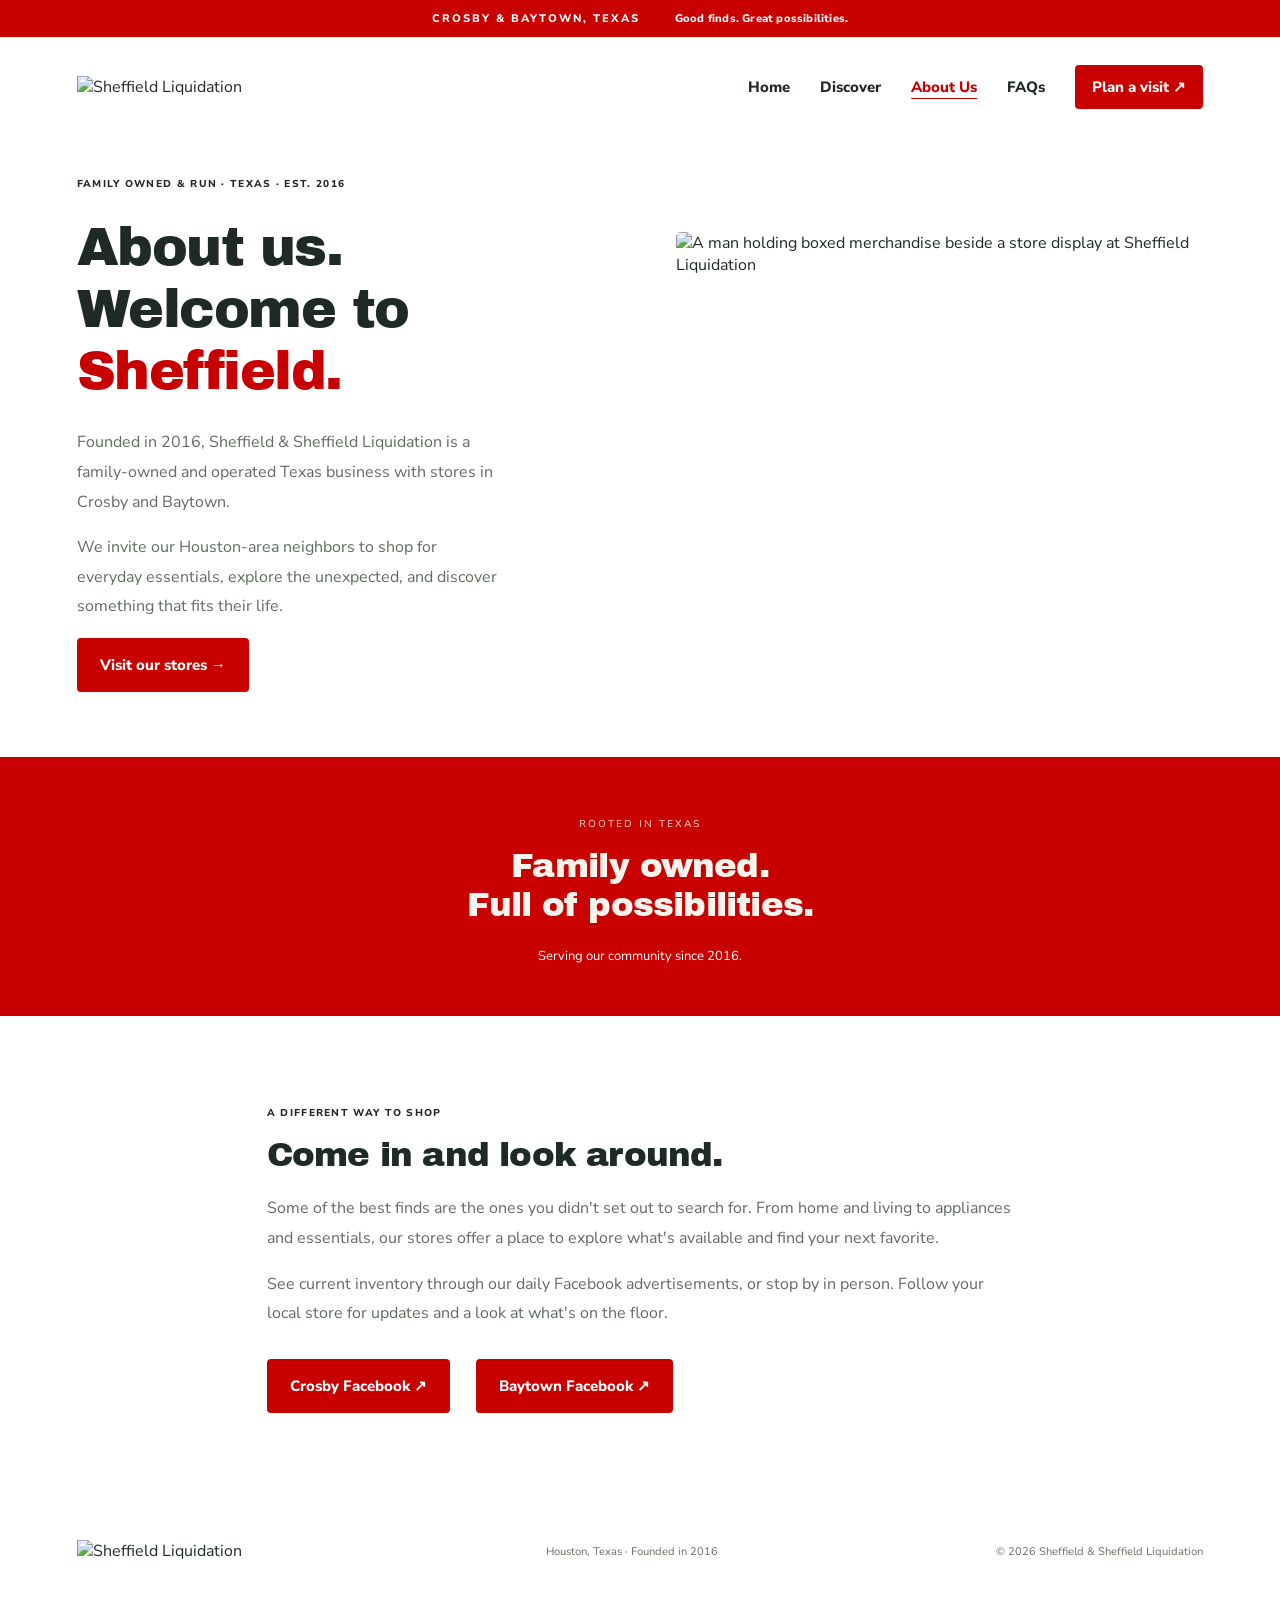
==== about.html @ 24d49e47 "Add Sheffield Liquidation website" ====
<!doctype html>
<html lang="en">
<head>
  <meta charset="UTF-8">
  <meta name="viewport" content="width=device-width, initial-scale=1">
  <meta name="description" content="Meet Sheffield &amp; Sheffield Liquidation, a family-owned Texas business founded in 2016 with stores in Crosby and Baytown.">
  <title>About Us | Sheffield &amp; Sheffield Liquidation</title>
  <link rel="stylesheet" href="styles.css">
</head>
<body>
  <div class="announcement">CROSBY &amp; BAYTOWN, TEXAS <span>Good finds. Great possibilities.</span></div>
  <header class="header">
    <a class="brand" href="index.html" aria-label="Sheffield and Sheffield home"><img src="assets/sheffield-retro-logo.png" alt="Sheffield Liquidation" class="brand-logo"></a>
    <button class="menu-toggle" aria-expanded="false" aria-controls="navigation">Menu</button>
    <nav id="navigation" aria-label="Main navigation"><a href="index.html">Home</a><a href="index.html#discover">Discover</a><a href="about.html" aria-current="page">About Us</a><a href="faq.html">FAQs</a><a class="button small" href="index.html#visit">Plan a visit ↗</a></nav>
  </header>
  <main>
    <section class="hero">
      <div class="hero-copy">
        <p class="eyebrow">FAMILY OWNED &amp; RUN · TEXAS · EST. 2016</p>
        <h1>About us.<br>Welcome to <em>Sheffield.</em></h1>
        <p class="intro">Founded in 2016, Sheffield &amp; Sheffield Liquidation is a family-owned and operated Texas business with stores in Crosby and Baytown.</p>
        <p class="intro">We invite our Houston-area neighbors to shop for everyday essentials, explore the unexpected, and discover something that fits their life.</p>
        <a class="button" href="index.html#visit">Visit our stores →</a>
      </div>
      <div class="hero-art hero-photo"><img src="assets/about-us.jpg" alt="A man holding boxed merchandise beside a store display at Sheffield Liquidation" width="1080" height="1440" fetchpriority="high" style="object-position:center 60%"></div>
    </section>
    <section class="statement"><p>ROOTED IN TEXAS</p><h2>Family owned.<br>Full of possibilities.</h2><span>Serving our community since 2016.</span></section>
    <section class="section about-story">
      <p class="eyebrow">A DIFFERENT WAY TO SHOP</p>
      <h2>Come in and look around.</h2>
      <p>Some of the best finds are the ones you didn't set out to search for. From home and living to appliances and essentials, our stores offer a place to explore what's available and find your next favorite.</p>
      <p>See current inventory through our daily Facebook advertisements, or stop by in person. Follow your local store for updates and a look at what's on the floor.</p>
      <div class="actions"><a class="button" href="https://www.facebook.com/ssliquidation/" target="_blank" rel="noopener noreferrer">Crosby Facebook ↗</a><a class="button" href="https://www.facebook.com/ssliquidationbaytown/" target="_blank" rel="noopener noreferrer">Baytown Facebook ↗</a></div>
    </section>
  </main>
  <footer><a class="brand" href="index.html"><img src="assets/sheffield-retro-logo.png" alt="Sheffield Liquidation" class="brand-logo"></a><p>Houston, Texas · Founded in 2016</p><small>© <span id="year"></span> Sheffield &amp; Sheffield Liquidation</small></footer>
  <script src="script.js"></script>
</body>
</html>
---- styles.css ----
@import url('https://fonts.googleapis.com/css2?family=Archivo+Black&family=Nunito+Sans:wght@400;600;700;800&display=swap');
:root{--ink:#202a24;--paper:#f6f4ec;--green:#315843;--lime:#d8ea72;--line:#d9dcd2}*{box-sizing:border-box}html{scroll-behavior:smooth;scroll-padding-top:90px}body{margin:0;background:var(--paper);color:var(--ink);font-family:'DM Sans',sans-serif}a{color:inherit;text-decoration:none}button{font:inherit}.announcement{background:var(--green);color:white;text-align:center;padding:11px 20px;font-size:11px;letter-spacing:2px}.announcement span{margin-left:30px;letter-spacing:.2px}.header{display:flex;align-items:center;justify-content:space-between;max-width:1440px;margin:auto;padding:28px 6%}.brand{display:block}.brand strong{font-size:19px;letter-spacing:-.8px}.brand strong span{font-weight:400}.brand small{display:block;font-size:10px;letter-spacing:5px;margin-top:5px}nav{display:flex;align-items:center;gap:30px;font-size:13px}.button{display:inline-flex;align-items:center;gap:45px;padding:17px 23px;background:var(--green);color:white;border-radius:4px;font-size:14px;font-weight:600}.button:hover{background:#000000}.button.small{padding:12px 17px}.menu-toggle{display:none}.hero{max-width:1440px;margin:auto;display:grid;grid-template-columns:1.05fr 1fr;min-height:570px;padding:30px 6% 65px;gap:45px;align-items:center}.eyebrow{font-size:10px;letter-spacing:2px;font-weight:700}.hero h1{font-family:Manrope,sans-serif;font-size:clamp(40px,4.5vw,68px);line-height:1.09;letter-spacing:-3px;margin:26px 0}.hero h1 em{font-style:normal;color:var(--green)}.intro{max-width:420px;font-size:16px;line-height:1.8;color:#626b62}.actions{display:flex;gap:26px;align-items:center;margin-top:30px}.text-link{font-size:13px;border-bottom:1px solid var(--green);padding-bottom:5px}.hero-note{font-size:11px;color:#70786d;margin-top:35px}.hero-art{min-height:465px;background:#dce4d2;position:relative;overflow:hidden;border-radius:5px}.art-grid{position:absolute;inset:0;background-image:linear-gradient(#ffffff40 1px,transparent 1px),linear-gradient(90deg,#ffffff40 1px,transparent 1px);background-size:48px 48px}.orbit{position:absolute;width:380px;height:380px;border:1px solid #abbf9d;border-radius:50%;left:35px;top:35px}.art-label{position:absolute;left:25px;top:25px;font-size:26px;font-weight:800;letter-spacing:-1px;line-height:1.05}.art-label span{display:block;font-size:9px;letter-spacing:2px;font-weight:500;margin-top:15px}.circle-label{position:absolute;right:19px;bottom:21px;background:var(--lime);width:110px;height:110px;display:grid;place-content:center;border-radius:50%;text-align:center;font-size:9px;line-height:1.7;transform:rotate(12deg)}.box{position:absolute;background:#bd8d5c;box-shadow:inset -20px 0 #a87748,8px 12px 18px #3d513324}.box-one{width:148px;height:120px;left:47px;bottom:43px;transform:rotate(-7deg)}.box span{display:block;margin:38px 30px;border:1px solid #6d4e30;padding:8px;color:#63452e;font-weight:bold}.box-two{width:92px;height:74px;left:68px;bottom:165px;transform:rotate(5deg)}.box:before{content:'';position:absolute;left:46%;width:14px;height:100%;background:#d6b07c}.chair{position:absolute;width:185px;height:205px;left:43%;top:145px;transform:rotate(-8deg)}.chair i{position:absolute;background:#e7a25d;width:148px;height:117px;top:0;left:10px;border-radius:55px 55px 18px 18px;box-shadow:inset -10px 0 #c9823c}.chair b{position:absolute;background:#db914e;width:173px;height:48px;top:102px;border-radius:15px;box-shadow:0 10px 0 #b6753f}.chair span{position:absolute;top:145px;left:15px;width:10px;height:58px;background:#574d39;box-shadow:135px 0 #574d39}.lamp{position:absolute;right:31px;top:68px}.lamp i{display:block;width:87px;height:70px;background:#f5f1d9;clip-path:polygon(25% 0,75% 0,100% 100%,0 100%)}.lamp b{display:block;width:5px;height:185px;background:#6a7156;margin:auto}.lamp b:after{content:'';position:absolute;width:67px;height:9px;background:#6a7156;bottom:0;left:10px;border-radius:50%}.plant{position:absolute;left:27px;bottom:48px}.plant span{display:block;width:43px;height:50px;background:#e8dfbf;clip-path:polygon(0 0,100% 0,82% 100%,18% 100%)}.plant i,.plant b{position:absolute;width:30px;height:80px;bottom:35px;background:#537b4e;border-radius:100% 0;transform:rotate(-28deg)}.plant b{left:24px;transform:rotate(22deg)}.statement{background:var(--green);color:#f6f4ec;text-align:center;padding:50px 20px}.statement p{font-size:10px;letter-spacing:2px;color:var(--lime)}h2{font-family:Manrope,sans-serif;font-size:36px;line-height:1.2;letter-spacing:-1.5px;margin:15px 0 20px}.statement span{font-size:13px;color:#d2ded2}.section{max-width:1440px;margin:auto;padding:80px 6%}.section-heading{display:flex;align-items:end;justify-content:space-between;margin-bottom:28px}.section-heading p:not(.eyebrow){font-size:12px;line-height:1.7;color:#687064}.categories{display:grid;grid-template-columns:repeat(3,1fr);gap:24px}.category{border:1px solid var(--line);border-radius:5px;overflow:hidden}.category-art{height:210px;display:grid;place-items:center;font-size:120px;color:var(--green);background:#e5e7dc}.appliance-art{background:#e7dfd0;color:#8e7654}.finds-art{background:#dce3cf}.category>div:last-child{padding:22px}.category small{font-size:9px;letter-spacing:1.5px}.category h3{font-size:21px;margin:12px 0}.category p{font-size:13px;color:#687064}.about{border-top:1px solid var(--line);display:grid;grid-template-columns:1fr 2fr;gap:30px}.about>div{max-width:610px}.about p:not(.eyebrow){line-height:1.8;color:#687064}.about .text-link{display:inline-block;margin-top:18px}.faq{border-top:1px solid var(--line);display:grid;grid-template-columns:1fr 1.3fr;gap:40px}details{padding:22px 0;border-bottom:1px solid var(--line)}summary{cursor:pointer;font-size:15px;font-weight:500}details p{font-size:14px;line-height:1.8;color:#626b62}.visit{background:var(--lime);padding:65px 6%;text-align:center}.visit h2{font-size:52px}.visit>p:not(.eyebrow){font-size:14px}.visit-details{display:grid;grid-template-columns:repeat(3,1fr);max-width:1000px;margin:40px auto 0;border-top:1px solid #afbf58;padding-top:30px;gap:20px}.visit-details small,.visit-details strong,.visit-details span{display:block}.visit-details small{font-size:9px;letter-spacing:2px;margin-bottom:12px}.visit-details strong{font-size:14px}.visit-details span{font-size:12px;margin-top:8px}footer{display:flex;justify-content:space-between;align-items:center;padding:40px 6%;gap:24px}footer p,footer>small{font-size:11px;color:#687064}a:focus-visible,button:focus-visible,summary:focus-visible{outline:3px solid #a27539;outline-offset:5px}@media(max-width:900px){.hero{gap:25px;padding-top:15px}.hero h1{letter-spacing:-2px}.hero-art{min-height:430px}.chair{left:33%}.section-heading{align-items:start;gap:20px}.actions{gap:15px}.button{gap:20px}.brand strong{font-size:15px}nav{gap:18px}.category-art{height:160px}}@media(max-width:650px){.announcement span{margin-left:12px}.header{flex-wrap:wrap;padding:23px 6%}.menu-toggle{display:block;border:1px solid var(--line);padding:8px 13px;background:transparent;border-radius:3px}nav{display:none;width:100%;flex-direction:column;align-items:start;padding-top:24px}nav.open{display:flex}.hero{grid-template-columns:1fr;padding-bottom:35px}.hero h1{font-size:46px}.hero-copy{padding:15px 0}.hero-art{min-height:400px}.section{padding:50px 6%}.section-heading{display:block}.categories{grid-template-columns:1fr}.category{display:grid;grid-template-columns:1fr 1.2fr}.category-art{height:100%;min-height:170px;font-size:90px}.category>div:last-child{padding:18px}.category h3{font-size:18px}.about,.faq{grid-template-columns:1fr;gap:10px}h2{font-size:31px}.visit h2{font-size:43px}.visit-details{grid-template-columns:1fr;gap:28px}footer{flex-direction:column;align-items:start}.statement{padding:40px 20px}}@media(prefers-reduced-motion:reduce){html{scroll-behavior:auto}}
:root{--green:#c90000;--lime:#f9d8ce}
.brand-logo{display:block;width:155px;height:100px;object-fit:contain;background:#fff;border-radius:4px}
.locations{grid-template-columns:repeat(2,minmax(0,1fr));text-align:left;border-color:#d9a89d}
.location-card{padding:30px;background:var(--paper);border-radius:5px}
.location-card h3{font-size:22px;margin:12px 0 20px}
.location-card address{font-style:normal;line-height:1.7;font-size:15px}
.phone{display:inline-block;font-size:17px;margin:18px 0;text-decoration:underline;text-underline-offset:4px}
.location-actions{display:flex;align-items:center;gap:20px;flex-wrap:wrap}
.statement span{color:#fff}.hero-art .art-label{color:#315843}.circle-label{color:#202a24}
@media(max-width:650px){.locations{grid-template-columns:1fr}.brand-logo{width:130px;height:80px}.location-card{padding:24px}}

.brand-logo{width:190px;height:auto;max-height:105px;object-fit:contain;background:transparent;border-radius:0}
@media(max-width:650px){.brand-logo{width:150px;height:auto;max-height:85px}}

/* Retro display typography echoes the logo's bold, forward-leaning lettering. */
h1,h2,h3,.hero h1{font-family:'Barlow Condensed','Arial Narrow',Impact,sans-serif;font-weight:800;font-style:italic;text-transform:uppercase;letter-spacing:.2px;line-height:1.08}
.hero h1{letter-spacing:-.5px}
.hero h1 em{font-style:inherit}
.eyebrow,.announcement,.button,.menu-toggle,nav,.category small,.location-card small,.art-label{font-family:'Barlow Condensed','Arial Narrow',sans-serif;font-weight:700}
.eyebrow,.category small,.location-card small{font-size:12px;letter-spacing:1.6px}
nav{font-size:17px;letter-spacing:.4px}
.button,.menu-toggle{font-size:17px;letter-spacing:.5px;text-transform:uppercase}
.announcement{font-size:13px}
.art-label{font-style:italic}
@media(max-width:650px){.hero h1{letter-spacing:-.5px}h2{letter-spacing:.2px}}

/* Requested white page and light red visit section. */
:root{--paper:#ffffff}
.visit{background:#ffe0e0}

/* Store photo replaces the hero illustration. */
.hero-photo{min-height:0;background:transparent;aspect-ratio:4/3}
.hero-photo img{display:block;width:100%;height:100%;object-fit:cover;object-position:center}
@media(max-width:900px){.hero-photo{min-height:0}}
@media(max-width:650px){.hero-photo{min-height:0}}

.category-photo{overflow:hidden}
.category-photo img{display:block;width:100%;height:100%;object-fit:cover;min-height:0}
@media(max-width:650px){.category-photo{position:relative}.category-photo img{position:absolute;inset:0}}

/* Warm Texas storefront typography. */
body{font-family:'Lora',Georgia,serif}
h1,h2,h3,.hero h1{font-family:'Rye',Rockwell,Georgia,serif;font-style:normal;font-weight:400;text-transform:none;letter-spacing:0;line-height:1.22}
.hero h1{font-size:clamp(36px,3.9vw,56px);letter-spacing:-.6px}
.hero h1 em{font-style:normal}
h2{font-size:32px}
.visit h2{font-size:44px}
.category h3,.location-card h3{font-size:20px;line-height:1.35}
.eyebrow,.announcement,.button,.menu-toggle,nav,.category small,.location-card small,.art-label{font-family:'Lora',Georgia,serif;font-style:normal;font-weight:700}
nav{font-size:14px;letter-spacing:0}
.button,.menu-toggle{font-size:14px;letter-spacing:0;text-transform:none}
.eyebrow,.category small,.location-card small{font-size:10px;letter-spacing:1.3px}
.announcement{font-size:11px}
.intro{line-height:1.85}
@media(max-width:650px){.hero h1{font-size:37px;letter-spacing:-.4px}h2{font-size:27px}.visit h2{font-size:36px}.category h3{font-size:18px}}

/* Friendly 1990s retail lettering. */
body{font-family:'Nunito Sans',Arial,sans-serif}
h1,h2,h3,.hero h1{font-family:'Archivo Black','Arial Black',Arial,sans-serif;font-weight:400;font-style:normal;letter-spacing:-.8px;line-height:1.15;text-transform:none}
.hero h1{font-size:clamp(38px,4.2vw,60px);letter-spacing:-1.5px}
.hero h1 em{font-style:normal}
h2{font-size:34px}
.visit h2{font-size:46px}
.category h3,.location-card h3{font-size:20px;letter-spacing:-.4px}
.eyebrow,.announcement,.button,.menu-toggle,nav,.category small,.location-card small,.art-label{font-family:'Nunito Sans',Arial,sans-serif;font-weight:800;font-style:normal}
nav{font-size:15px}
.button,.menu-toggle{font-size:15px}
@media(max-width:650px){.hero h1{font-size:40px;letter-spacing:-1px}h2{font-size:29px}.visit h2{font-size:38px}.category h3{font-size:18px}}


.about-story{max-width:900px}.about-story>p:not(.eyebrow){line-height:1.85;color:#626b62}.about-story .actions{flex-wrap:wrap}nav a[aria-current='page']{color:var(--green);text-decoration:underline;text-underline-offset:6px}

.faq h1{font-size:clamp(30px,3.4vw,46px);margin:15px 0 20px}.faq details p a{display:inline-block}

.store-hours{margin:0 0 24px}.store-hours strong{font-size:14px}.store-hours p{font-size:14px;line-height:1.8;margin:7px 0 0}
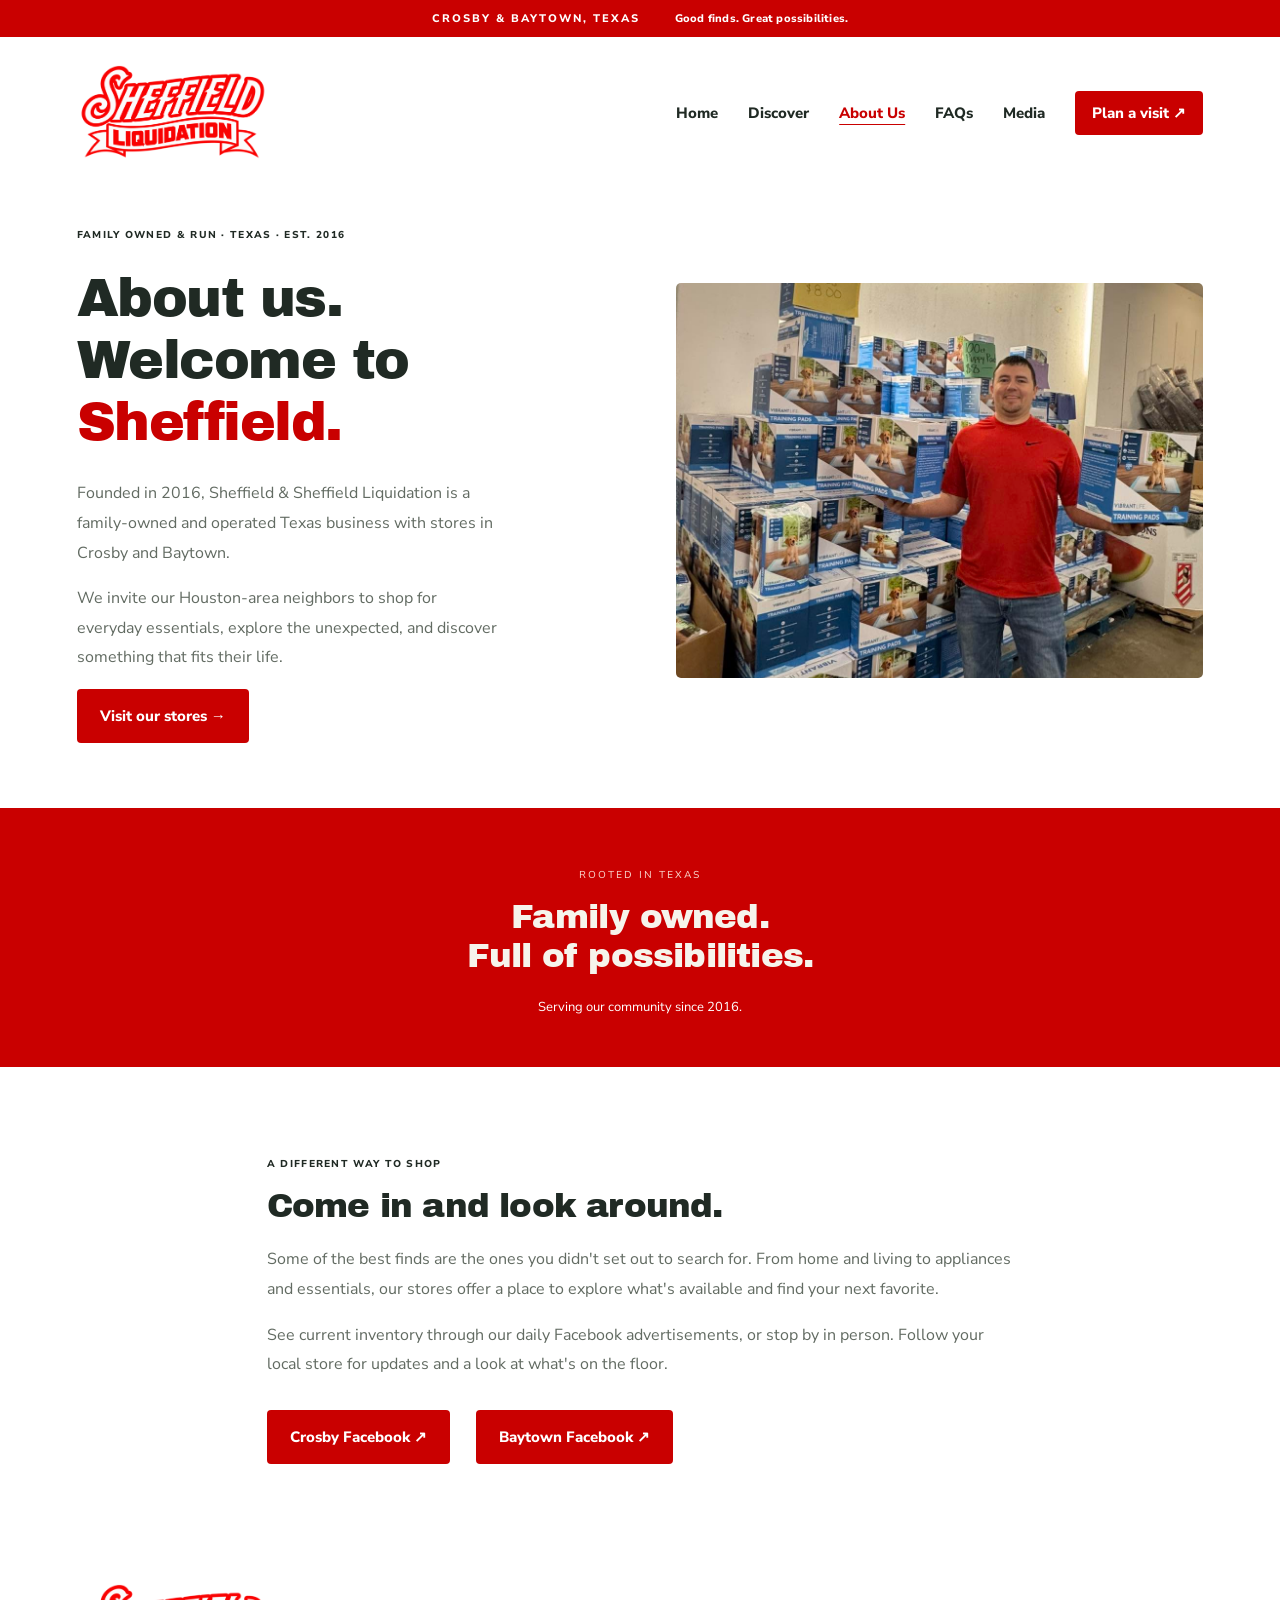
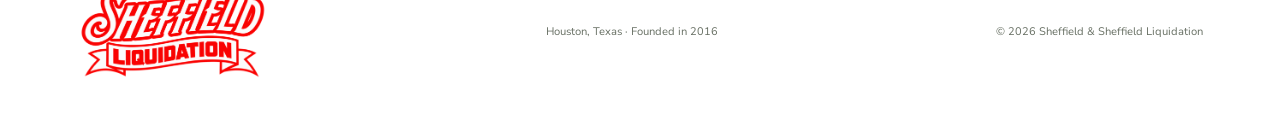
==== commit 3965c0e1: "Add YouTube Media page and photo-led desktop banner" ====
--- a/about.html
+++ b/about.html
@@ -5,14 +5,14 @@
   <meta name="viewport" content="width=device-width, initial-scale=1">
   <meta name="description" content="Meet Sheffield &amp; Sheffield Liquidation, a family-owned Texas business founded in 2016 with stores in Crosby and Baytown.">
   <title>About Us | Sheffield &amp; Sheffield Liquidation</title>
-  <link rel="stylesheet" href="styles.css">
+  <link rel="stylesheet" href="styles.css?v=20261013-media">
 </head>
 <body>
   <div class="announcement">CROSBY &amp; BAYTOWN, TEXAS <span>Good finds. Great possibilities.</span></div>
   <header class="header">
     <a class="brand" href="index.html" aria-label="Sheffield and Sheffield home"><img src="assets/sheffield-retro-logo.png" alt="Sheffield Liquidation" class="brand-logo"></a>
     <button class="menu-toggle" aria-expanded="false" aria-controls="navigation">Menu</button>
-    <nav id="navigation" aria-label="Main navigation"><a href="index.html">Home</a><a href="index.html#discover">Discover</a><a href="about.html" aria-current="page">About Us</a><a href="faq.html">FAQs</a><a class="button small" href="index.html#visit">Plan a visit ↗</a></nav>
+    <nav id="navigation" aria-label="Main navigation"><a href="index.html">Home</a><a href="index.html#discover">Discover</a><a href="about.html" aria-current="page">About Us</a><a href="faq.html">FAQs</a><a href="media.html">Media</a><a class="button small" href="index.html#visit">Plan a visit ↗</a></nav>
   </header>
   <main>
     <section class="hero">
--- a/styles.css
+++ b/styles.css
@@ -75,3 +75,33 @@
 .faq h1{font-size:clamp(30px,3.4vw,46px);margin:15px 0 20px}.faq details p a{display:inline-block}
 
 .store-hours{margin:0 0 24px}.store-hours strong{font-size:14px}.store-hours p{font-size:14px;line-height:1.8;margin:7px 0 0}
+
+/* Desktop homepage: large storefront photo fades into the copy area. */
+@media(min-width:901px){
+  body:has(#discover) .hero{position:relative;isolation:isolate;min-height:650px;display:flex;align-items:center;overflow:hidden;padding-top:65px;padding-bottom:65px}
+  body:has(#discover) .hero-copy{position:relative;z-index:2;width:49%;max-width:580px}
+  body:has(#discover) .hero-photo{position:absolute;z-index:0;inset:0 0 0 32%;aspect-ratio:auto;border-radius:0;min-height:0}
+  body:has(#discover) .hero-photo img{object-fit:cover;object-position:60% center}
+  body:has(#discover) .hero-photo::after{content:'';position:absolute;inset:0;background:linear-gradient(90deg,#fff 0%,rgba(255,255,255,.97) 10%,rgba(255,255,255,.75) 23%,rgba(255,255,255,.25) 40%,transparent 58%);pointer-events:none}
+}
+
+/* Photo-led desktop banner; mobile retains its stacked layout. */
+@media(min-width:901px){
+ body:has(#discover) .hero{max-width:none;min-height:760px;padding:70px 6%;align-items:flex-end}
+ body:has(#discover) .hero-photo{inset:0;z-index:0}
+ body:has(#discover) .hero-photo img{object-position:center 45%}
+ body:has(#discover) .hero-photo::after{background:linear-gradient(90deg,rgba(0,0,0,.78),rgba(0,0,0,.45) 35%,rgba(0,0,0,.08) 65%),linear-gradient(0deg,rgba(0,0,0,.35),transparent 60%)}
+ body:has(#discover) .hero-copy{width:44%;max-width:600px;color:white}
+ body:has(#discover) .hero h1{font-size:clamp(38px,4vw,62px)}
+ body:has(#discover) .hero h1 em{color:#fff}
+ body:has(#discover) .intro,body:has(#discover) .hero-note{color:#fff}
+ body:has(#discover) .hero .text-link{border-color:white}
+}
+.media-page h1{font-size:clamp(36px,4vw,58px);margin:20px 0}
+.media-page .section-heading{margin-top:55px;gap:20px;flex-wrap:wrap}
+.video-grid{display:grid;grid-template-columns:repeat(3,minmax(0,1fr));gap:28px}
+.video-card iframe{width:100%;aspect-ratio:16/9;border:0;border-radius:5px;background:#111}
+.video-card h2{font-size:23px;margin:20px 0 12px}
+.video-card p{font-size:15px;line-height:1.6;color:#626b62}
+.media-note{font-size:12px;line-height:1.7;color:#626b62;margin-top:35px}
+@media(max-width:900px){.video-grid{grid-template-columns:1fr}.header nav{gap:16px}}
